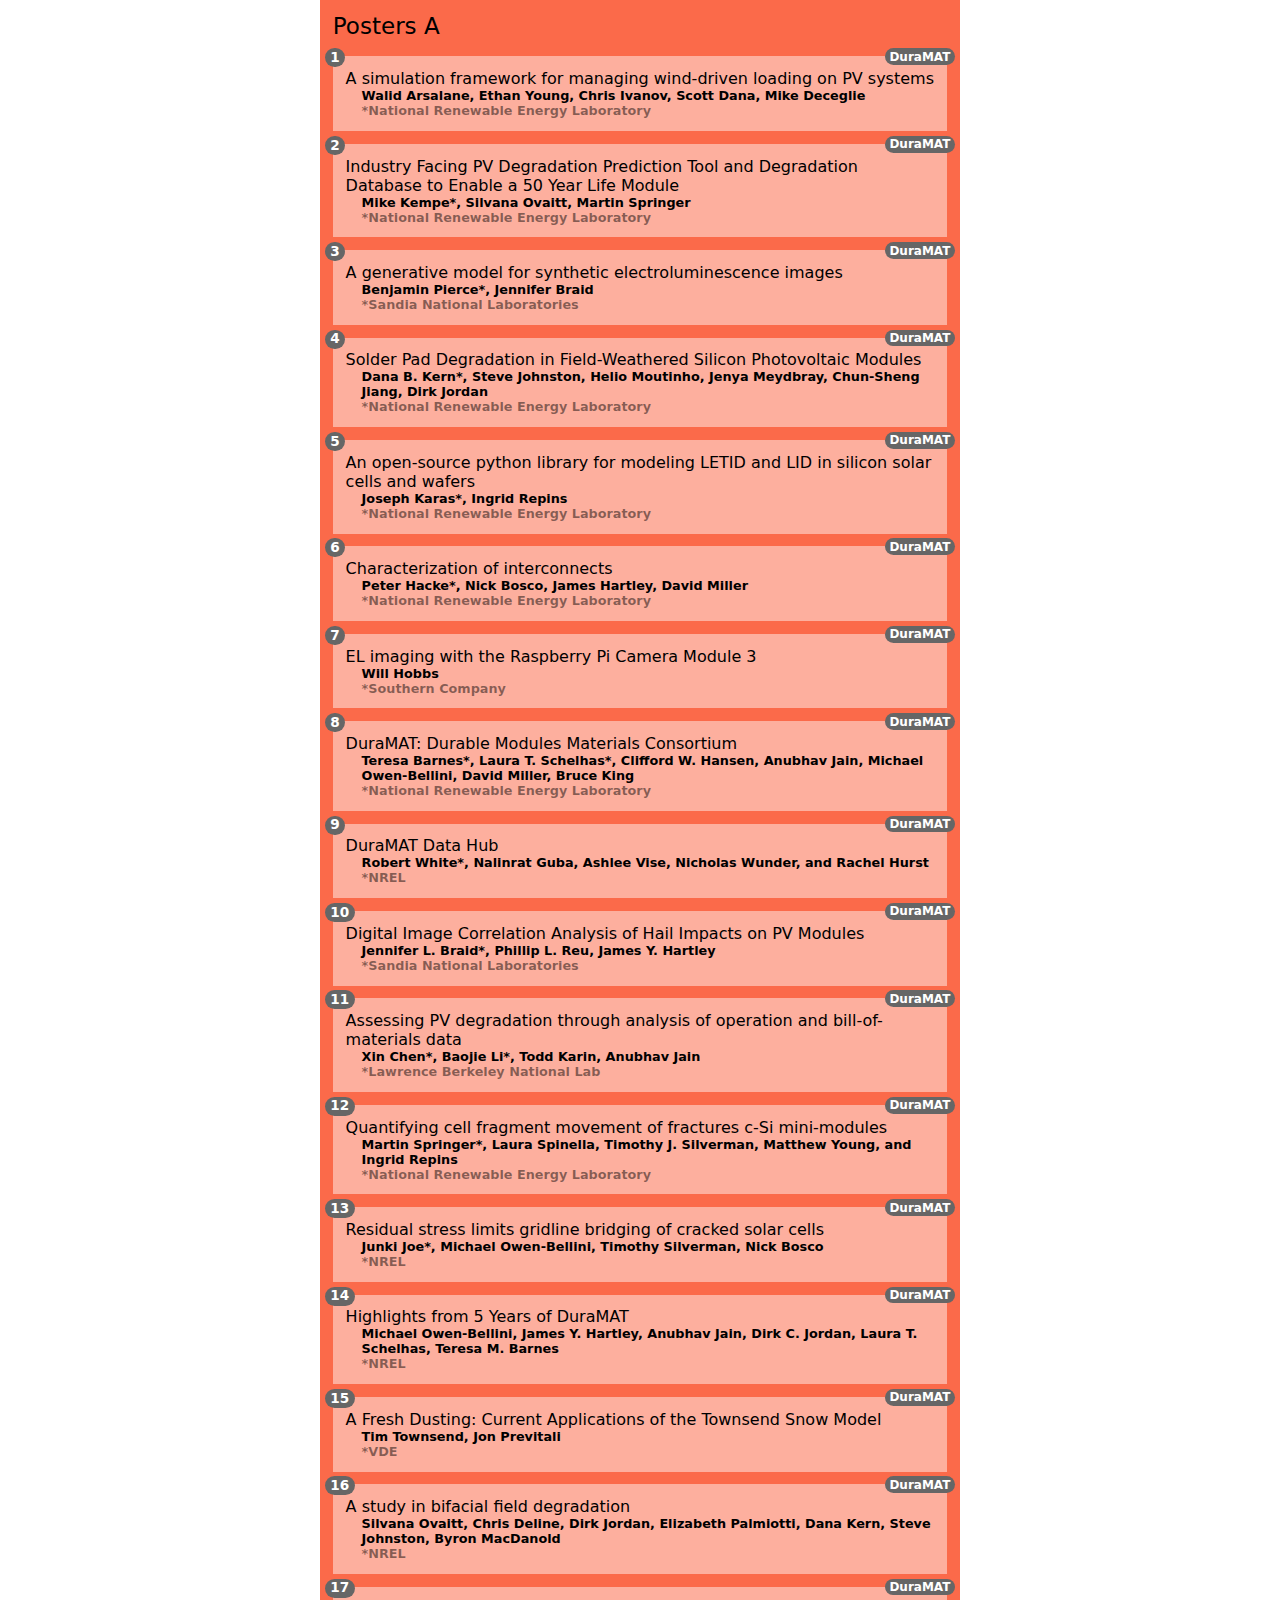
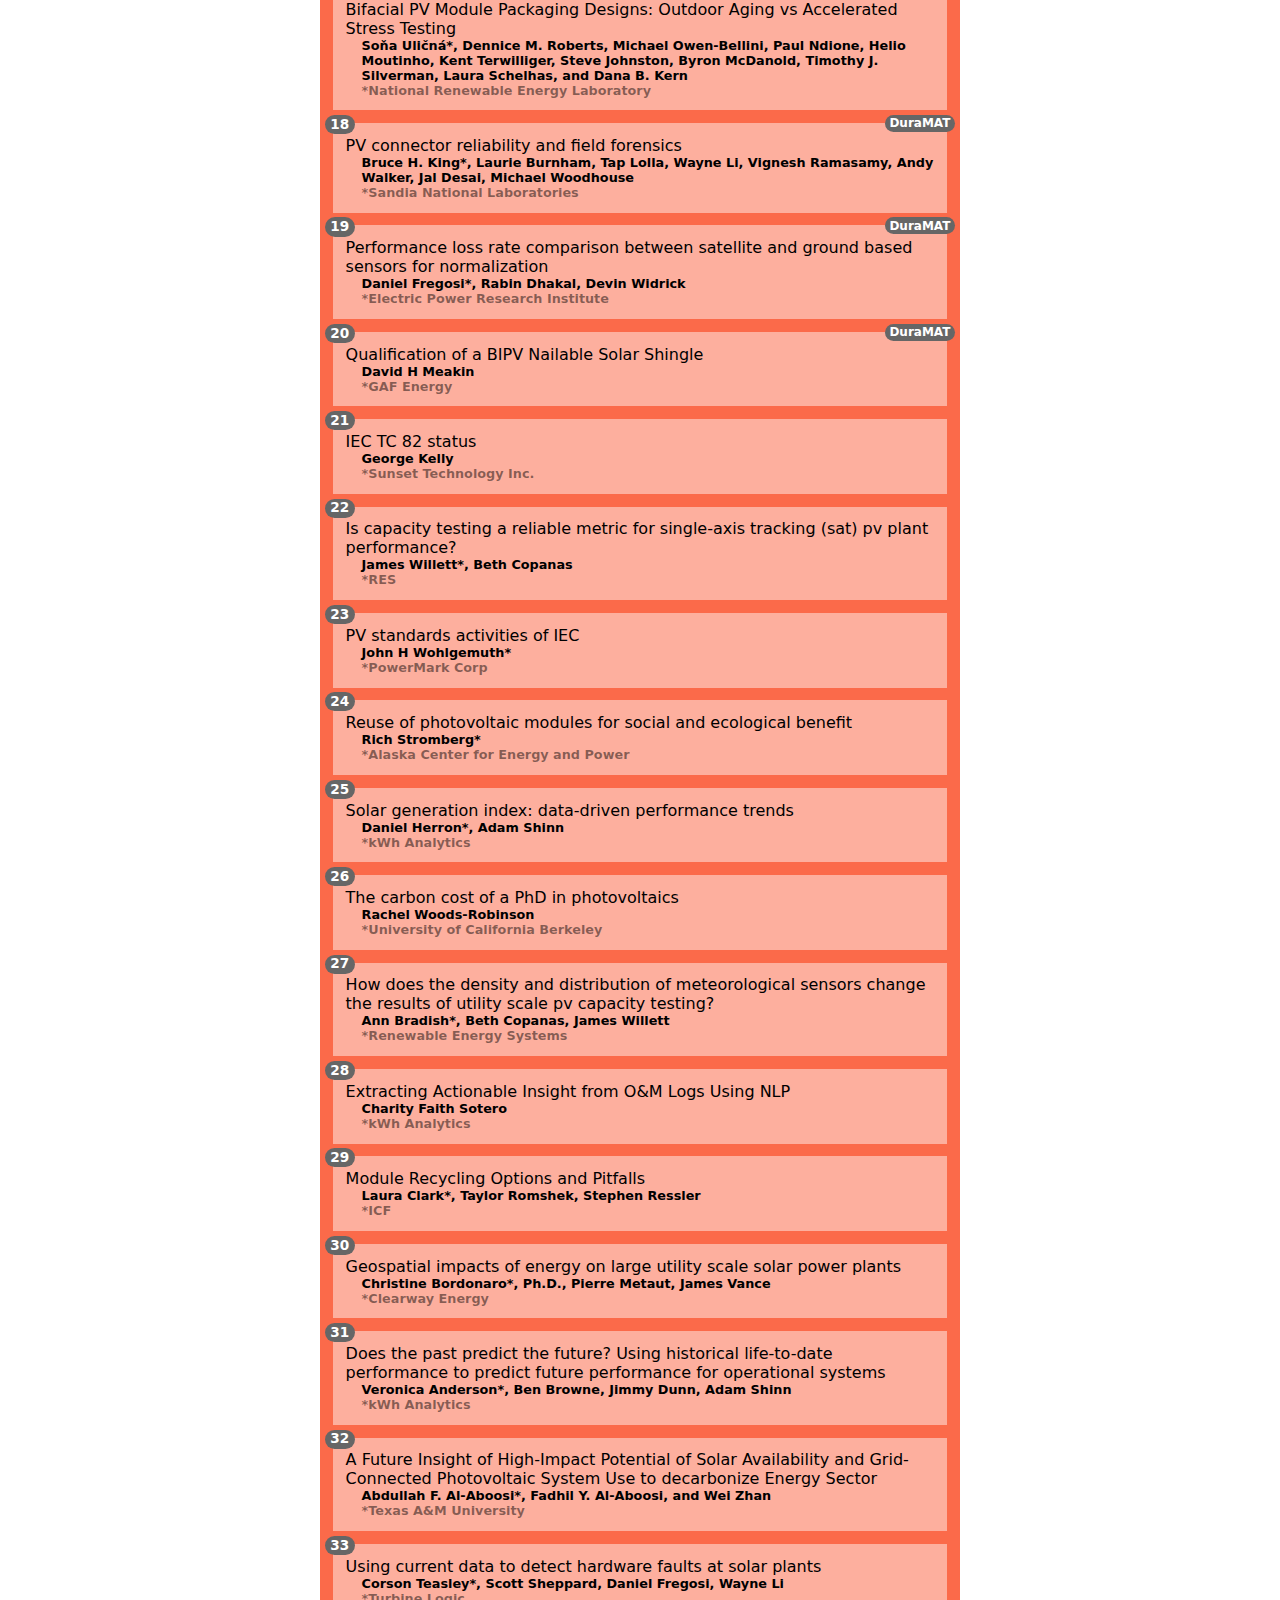
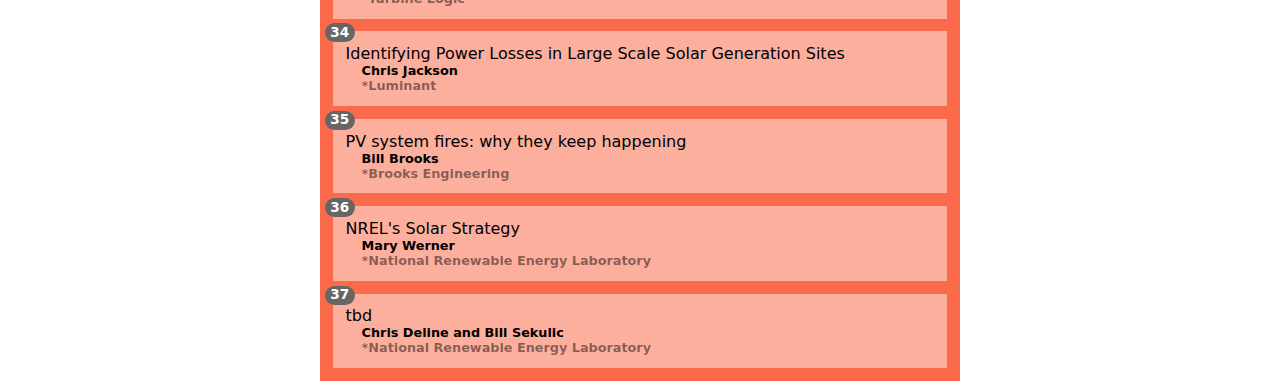
==== program-posters-A.html @ 0058ae8e "update to add posters" ====
<!doctype html>
<html lang="en">
<head>
  <meta charset="utf-8">
  <meta name="viewport" content="width=device-width, initial-scale=1">
  <meta name="description" content="">
  <meta http-equiv="Cache-Control" content="no-cache, no-store, must-revalidate" />
  <meta http-equiv="Pragma" content="no-cache" />
  <meta http-equiv="Expires" content="0" />

  <style>

    :root{
      font-family: system-ui, -apple-system, "Segoe UI", Roboto, "Helvetica Neue", Arial, "Noto Sans", "Liberation Sans", sans-serif, "Apple Color Emoji", "Segoe UI Emoji", "Segoe UI Symbol", "Noto Color Emoji";
    }

    body {
      margin: 0rem;
    }

    .container {
      max-width: 40rem;
      margin: 0 auto;
    }

    .badge {
      display: inline-block;
      padding: 0.2em 0.4em;
      font-size: 0.85em;
      font-weight: 700;
      line-height: 1;
      color: #fff;
      text-align: center;
      white-space: nowrap;
      vertical-align: baseline;
      border-radius: 0.25rem;
      position: absolute;
      top: -0.5rem;
      left: -0.5rem;
      border-radius: 50rem !important;
      background-color: #666666;
    }

    .badge-right {
      display: inline-block;
      padding: 0.2em 0.4em;
      font-size: 0.75em;
      font-weight: 700;
      line-height: 1;
      color: #fff;
      text-align: center;
      white-space: nowrap;
      vertical-align: baseline;
      border-radius: 0.25rem;
      position: absolute;
      top: -0.5rem;
      right: -0.5rem;
      border-radius: 50rem !important;
      background-color: #666666;
    }

    .with-badge {
      position: relative;
      justify-content: space-between !important;
      align-items: center !important;
    }

    .title {
      font-size: 1rem;
    }

    .calendar {
      font-size: 1rem;
    }

    .author {
      padding-left: 1rem;
      font-size: 0.8rem;
      white-space: nowrap;
      font-weight: 700;
    }

    .chairs {
      padding-left: 1rem;
      font-size: 0.8rem;
      font-weight: 700;
    }

    .affiliation {
      padding-left: 1rem;
      font-size: 0.8rem;
      font-weight: 700;
      color: #0007;
    }

    div.topic {
      font-size: 1.44rem;
      margin-top: 0;
      margin-bottom: 1rem;
      font-weight: 500;
      line-height: 1.2;
    }

    div.session {
      font-size: 1.2rem;
      margin-top: 0;
      margin-bottom: 1rem;
      font-weight: 500;
      line-height: 1.2;
    }

    li.session {
      background-color: #ffffff77;
    }

    ul {
      list-style:none;
      padding: 0;
      margin: 0;
    }

    li {
      padding: 0.8rem;
      margin-bottom: 0.8rem;
    }

    li.presentation {
      padding: 0.5rem;
      background-color: #ffffff77;
      padding-top: 0.8rem;
    }

    li:last-child {
      margin-bottom: 0;
    }

  </style>
</head>
<body>
  <main class="container">
    <ul id="list">
    </ul>
  </main>

</body>

<script src='program-posters-A.js'></script>
<script type="text/javascript">
  var list = document.getElementById("list")
  var topic = document.createElement('li')
  topic.style.backgroundColor = '#fb6a4a'
  topic_label = document.createElement('div')
  topic_label.setAttribute('class', 'topic')
  topic_label.appendChild(document.createTextNode('Posters A'))
  topic.appendChild(topic_label)
  list.appendChild(topic)
  session_list = document.createElement('ul')
  for (var poster_ix in program) {
    session_item = document.createElement('li')
    
    label_content = program[poster_ix]['title']
    if (label_content){
      session_item.setAttribute('class', 'presentation')
      session_label = document.createElement('div')
      session_label.setAttribute('class', 'presentation')
      session_label.appendChild(document.createTextNode(label_content))
      session_item.appendChild(session_label)

      author_content = program[poster_ix]['authors']
      if (author_content){
        author = document.createElement('div')
        author.setAttribute('class', 'chairs')
        author.appendChild(document.createTextNode(author_content))
        session_label.appendChild(author)
      }

      affiliation_content = program[poster_ix]['affiliation']
      if (affiliation_content){
        author = document.createElement('div')
        author.setAttribute('class', 'affiliation')
        author.appendChild(document.createTextNode('*' + affiliation_content))
        session_label.appendChild(author)
      }

      badge_content = program[poster_ix]['number']
      if (badge_content){
        session_item.setAttribute('class', 'with-badge session')
        badge = document.createElement('span')
        badge.setAttribute('class', 'badge')
        badge.appendChild(document.createTextNode(badge_content))
        session_item.appendChild(badge)
      }

      if (program[poster_ix]['duramat']){
        session_item.setAttribute('class', 'with-badge session')
        badge = document.createElement('span')
        badge.setAttribute('class', 'badge-right')
        badge.appendChild(document.createTextNode('DuraMAT'))
        session_item.appendChild(badge)
      }
    }
    
    // var presentations = program[poster_ix]['presentations']
    // if (Array.isArray(presentations) && presentations.length){
    //   presentation_list = document.createElement('ul')
    //   for (var presentation_ix in presentations) {
    //     presentation_item = document.createElement('li')
    //     presentation_item.setAttribute('class', 'with-badge presentation')
        
    //     badge_content = presentations[presentation_ix]['badge']
    //     if (badge_content){
    //       badge = document.createElement('span')
    //       badge.setAttribute('class', 'badge')
    //       badge.appendChild(document.createTextNode(badge_content))
    //       presentation_item.appendChild(badge)
    //     }

    //     title_content = presentations[presentation_ix]['presentation']
    //     if (title_content){
    //       title = document.createElement('div')
    //       title.setAttribute('class', 'title')
    //       title.appendChild(document.createTextNode(title_content))
    //       presentation_item.appendChild(title)
    //     }

    //     author_content = presentations[presentation_ix]['author']
    //     if (author_content){
    //       author = document.createElement('div')
    //       author.setAttribute('class', 'author')
    //       author.appendChild(document.createTextNode(author_content))
    //       presentation_item.appendChild(author)
    //     }

    //     affiliation_content = presentations[presentation_ix]['affiliation']
    //     if (affiliation_content){
    //       affiliation = document.createElement('div')
    //       affiliation.setAttribute('class', 'affiliation')
    //       affiliation.appendChild(document.createTextNode(affiliation_content))
    //       presentation_item.appendChild(affiliation)
    //     }

    //     presentation_list.appendChild(presentation_item)
    //   }
    //   session_item.appendChild(presentation_list)
    // }
    session_list.appendChild(session_item)
  }
  topic.appendChild(session_list)
</script>

</html>
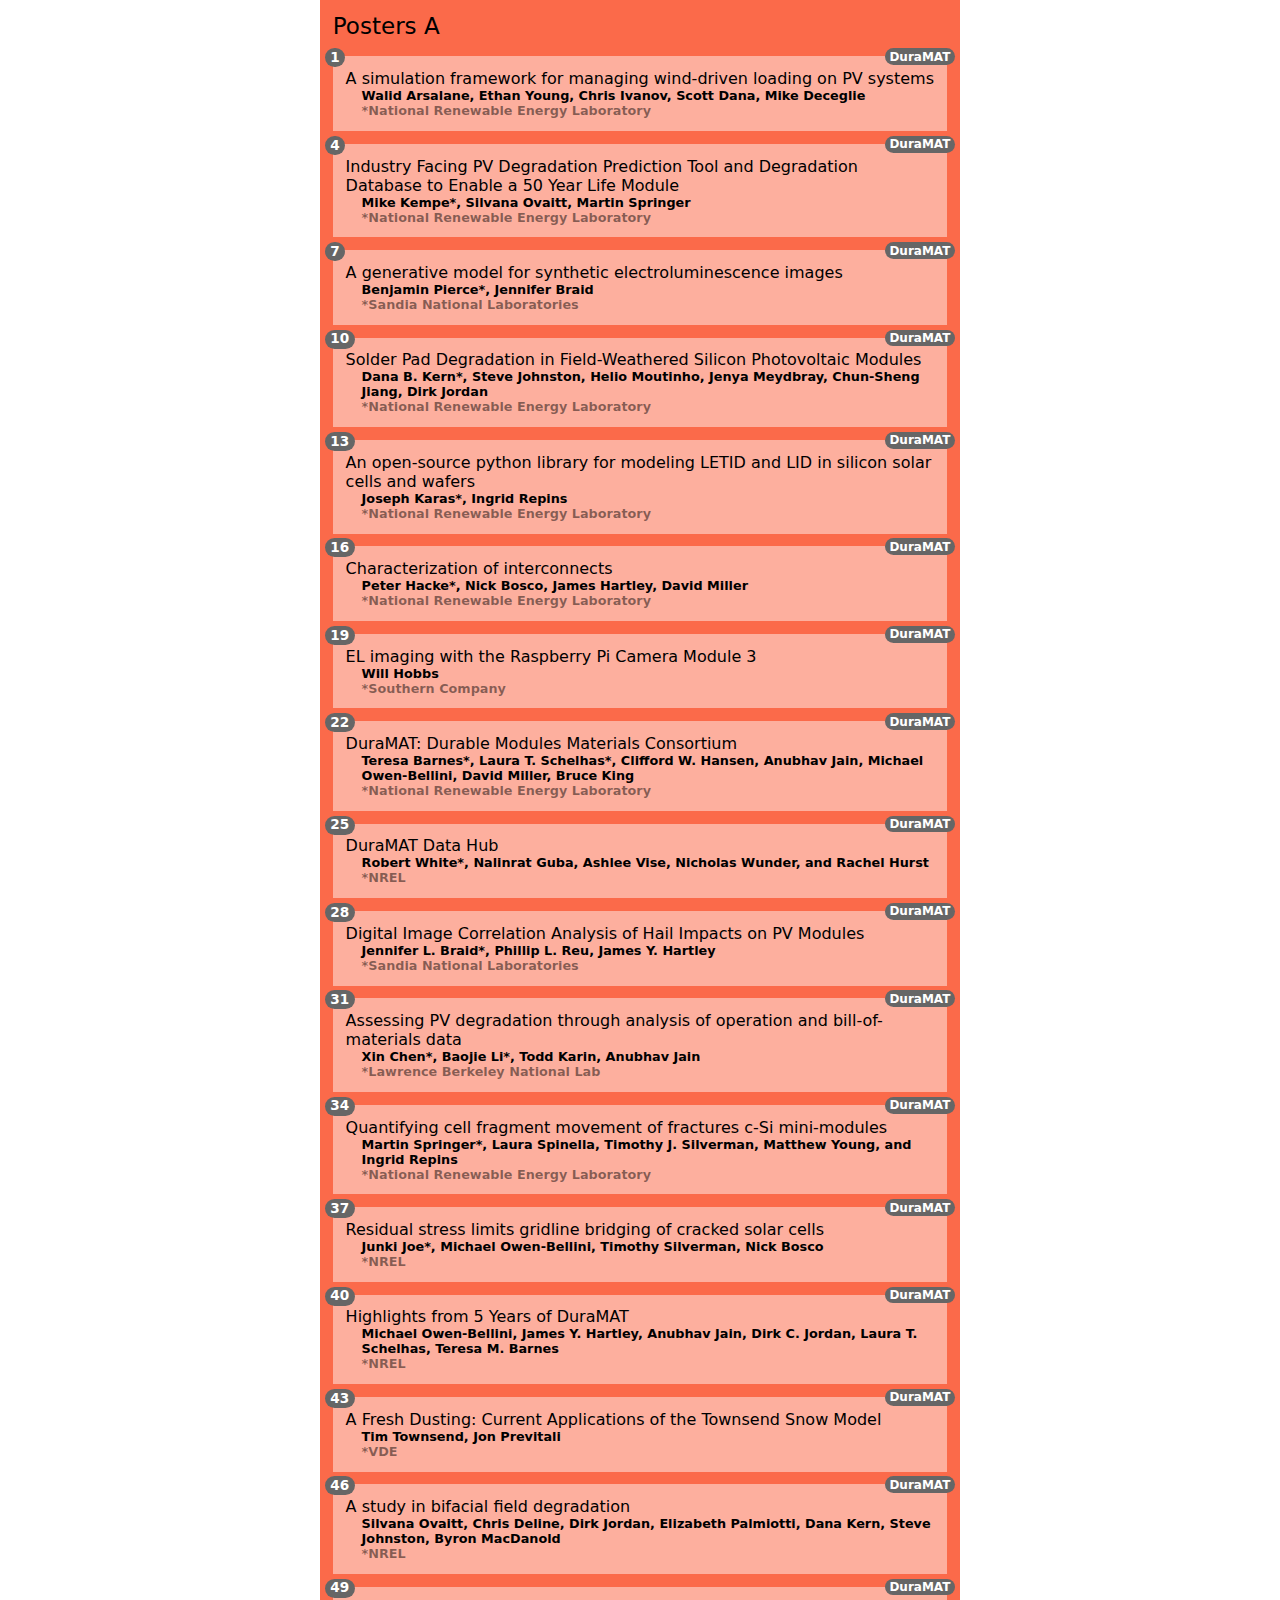
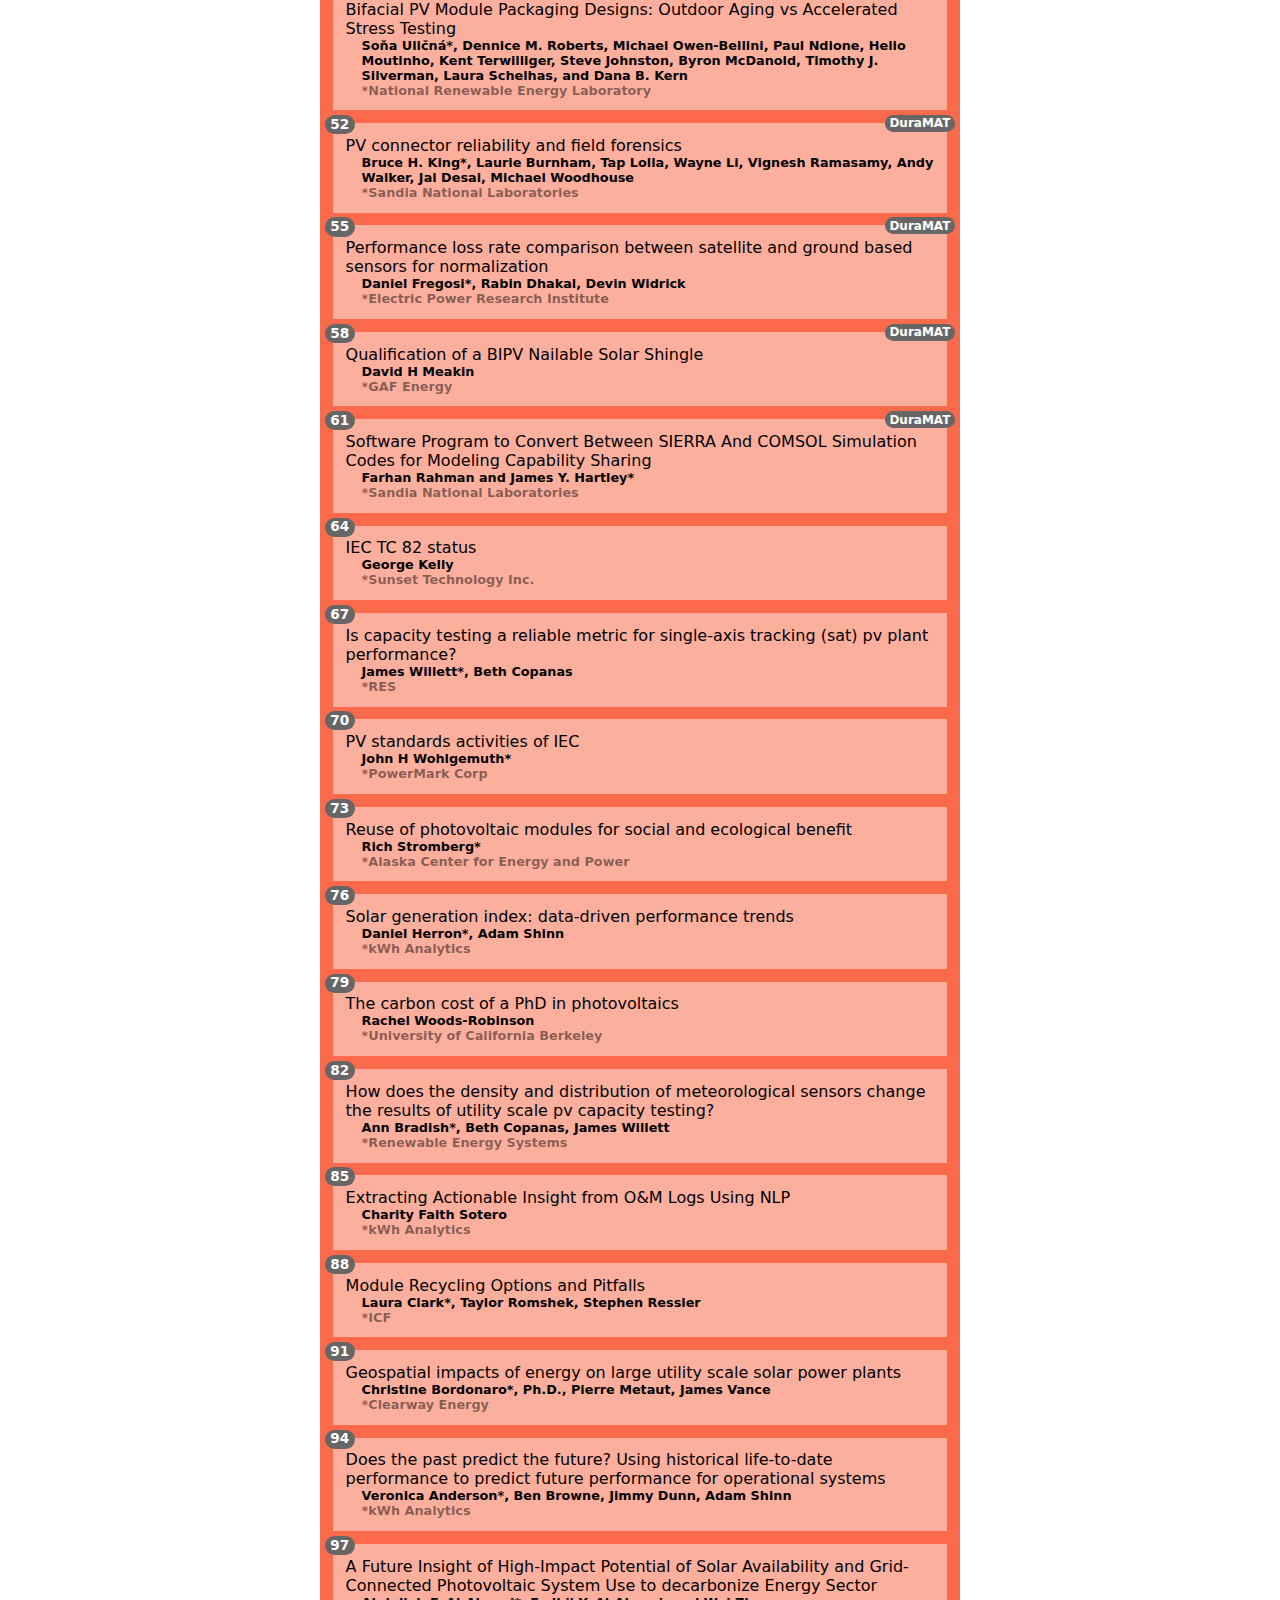
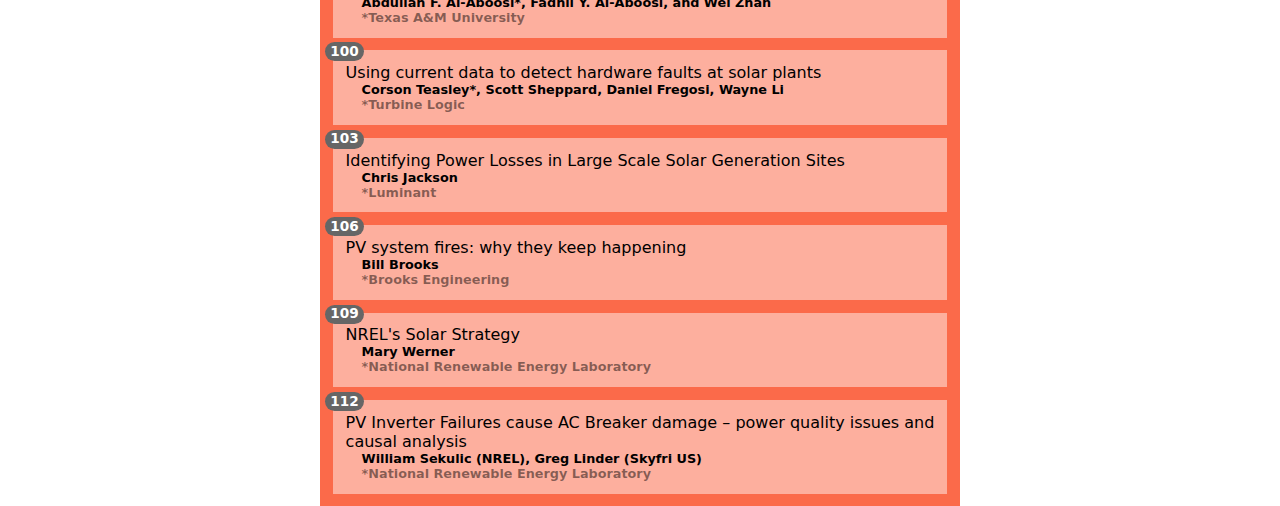
==== commit 2af21b2f: "add onload scroll for iframe" ====
--- a/program-posters-A.html
+++ b/program-posters-A.html
@@ -7,136 +7,9 @@
   <meta http-equiv="Cache-Control" content="no-cache, no-store, must-revalidate" />
   <meta http-equiv="Pragma" content="no-cache" />
   <meta http-equiv="Expires" content="0" />
-
-  <style>
-
-    :root{
-      font-family: system-ui, -apple-system, "Segoe UI", Roboto, "Helvetica Neue", Arial, "Noto Sans", "Liberation Sans", sans-serif, "Apple Color Emoji", "Segoe UI Emoji", "Segoe UI Symbol", "Noto Color Emoji";
-    }
-
-    body {
-      margin: 0rem;
-    }
-
-    .container {
-      max-width: 40rem;
-      margin: 0 auto;
-    }
-
-    .badge {
-      display: inline-block;
-      padding: 0.2em 0.4em;
-      font-size: 0.85em;
-      font-weight: 700;
-      line-height: 1;
-      color: #fff;
-      text-align: center;
-      white-space: nowrap;
-      vertical-align: baseline;
-      border-radius: 0.25rem;
-      position: absolute;
-      top: -0.5rem;
-      left: -0.5rem;
-      border-radius: 50rem !important;
-      background-color: #666666;
-    }
-
-    .badge-right {
-      display: inline-block;
-      padding: 0.2em 0.4em;
-      font-size: 0.75em;
-      font-weight: 700;
-      line-height: 1;
-      color: #fff;
-      text-align: center;
-      white-space: nowrap;
-      vertical-align: baseline;
-      border-radius: 0.25rem;
-      position: absolute;
-      top: -0.5rem;
-      right: -0.5rem;
-      border-radius: 50rem !important;
-      background-color: #666666;
-    }
-
-    .with-badge {
-      position: relative;
-      justify-content: space-between !important;
-      align-items: center !important;
-    }
-
-    .title {
-      font-size: 1rem;
-    }
-
-    .calendar {
-      font-size: 1rem;
-    }
-
-    .author {
-      padding-left: 1rem;
-      font-size: 0.8rem;
-      white-space: nowrap;
-      font-weight: 700;
-    }
-
-    .chairs {
-      padding-left: 1rem;
-      font-size: 0.8rem;
-      font-weight: 700;
-    }
-
-    .affiliation {
-      padding-left: 1rem;
-      font-size: 0.8rem;
-      font-weight: 700;
-      color: #0007;
-    }
-
-    div.topic {
-      font-size: 1.44rem;
-      margin-top: 0;
-      margin-bottom: 1rem;
-      font-weight: 500;
-      line-height: 1.2;
-    }
-
-    div.session {
-      font-size: 1.2rem;
-      margin-top: 0;
-      margin-bottom: 1rem;
-      font-weight: 500;
-      line-height: 1.2;
-    }
-
-    li.session {
-      background-color: #ffffff77;
-    }
-
-    ul {
-      list-style:none;
-      padding: 0;
-      margin: 0;
-    }
-
-    li {
-      padding: 0.8rem;
-      margin-bottom: 0.8rem;
-    }
-
-    li.presentation {
-      padding: 0.5rem;
-      background-color: #ffffff77;
-      padding-top: 0.8rem;
-    }
-
-    li:last-child {
-      margin-bottom: 0;
-    }
-
-  </style>
+  <link rel='stylesheet' href='program.css'>
 </head>
-<body>
+<body onload="top.scrollTo(0,0)">
   <main class="container">
     <ul id="list">
     </ul>
@@ -169,7 +42,7 @@
       author_content = program[poster_ix]['authors']
       if (author_content){
         author = document.createElement('div')
-        author.setAttribute('class', 'chairs')
+        author.setAttribute('class', 'authors')
         author.appendChild(document.createTextNode(author_content))
         session_label.appendChild(author)
       }
@@ -199,50 +72,6 @@
         session_item.appendChild(badge)
       }
     }
-    
-    // var presentations = program[poster_ix]['presentations']
-    // if (Array.isArray(presentations) && presentations.length){
-    //   presentation_list = document.createElement('ul')
-    //   for (var presentation_ix in presentations) {
-    //     presentation_item = document.createElement('li')
-    //     presentation_item.setAttribute('class', 'with-badge presentation')
-        
-    //     badge_content = presentations[presentation_ix]['badge']
-    //     if (badge_content){
-    //       badge = document.createElement('span')
-    //       badge.setAttribute('class', 'badge')
-    //       badge.appendChild(document.createTextNode(badge_content))
-    //       presentation_item.appendChild(badge)
-    //     }
-
-    //     title_content = presentations[presentation_ix]['presentation']
-    //     if (title_content){
-    //       title = document.createElement('div')
-    //       title.setAttribute('class', 'title')
-    //       title.appendChild(document.createTextNode(title_content))
-    //       presentation_item.appendChild(title)
-    //     }
-
-    //     author_content = presentations[presentation_ix]['author']
-    //     if (author_content){
-    //       author = document.createElement('div')
-    //       author.setAttribute('class', 'author')
-    //       author.appendChild(document.createTextNode(author_content))
-    //       presentation_item.appendChild(author)
-    //     }
-
-    //     affiliation_content = presentations[presentation_ix]['affiliation']
-    //     if (affiliation_content){
-    //       affiliation = document.createElement('div')
-    //       affiliation.setAttribute('class', 'affiliation')
-    //       affiliation.appendChild(document.createTextNode(affiliation_content))
-    //       presentation_item.appendChild(affiliation)
-    //     }
-
-    //     presentation_list.appendChild(presentation_item)
-    //   }
-    //   session_item.appendChild(presentation_list)
-    // }
     session_list.appendChild(session_item)
   }
   topic.appendChild(session_list)
--- a/program.css
+++ b/program.css
@@ -0,0 +1,173 @@
+:root{
+  font-family: system-ui, -apple-system, "Segoe UI", Roboto, "Helvetica Neue", Arial, "Noto Sans", "Liberation Sans", sans-serif, "Apple Color Emoji", "Segoe UI Emoji", "Segoe UI Symbol", "Noto Color Emoji";
+}
+
+body {
+  margin: 0rem;
+}
+
+@media not print {
+  .container {
+    max-width: 40rem;
+    margin: 0 auto;
+  }
+}
+
+@media print {
+  .container {
+    width: 60rem;
+    margin: 0 auto;
+    column-count: 2;
+  }
+}
+
+.badge {
+  display: inline-block;
+  padding: 0.2em 0.4em;
+  font-size: 0.85em;
+  font-weight: 700;
+  line-height: 1;
+  color: #fff;
+  text-align: center;
+  white-space: nowrap;
+  vertical-align: baseline;
+  border-radius: 0.25rem;
+  position: absolute;
+  top: -0.5rem;
+  left: -0.5rem;
+  border-radius: 50rem !important;
+  background-color: #666666;
+  break-inside: avoid;
+}
+
+.badge-time {
+  display: inline-block;
+  padding: 0.2em 0.4em;
+  font-size: 0.75em;
+  font-weight: 700;
+  line-height: 1;
+  color: #fff;
+  text-align: center;
+  white-space: nowrap;
+  vertical-align: baseline;
+  border-radius: 0.25rem;
+  position: absolute;
+  top: -0.5rem;
+  left: -0.5rem;
+  border-radius: 50rem !important;
+  background-color: #666666;
+  break-inside: avoid;
+}
+
+.badge-right {
+  display: inline-block;
+  padding: 0.2em 0.4em;
+  font-size: 0.75em;
+  font-weight: 700;
+  line-height: 1;
+  color: #fff;
+  text-align: center;
+  white-space: nowrap;
+  vertical-align: baseline;
+  border-radius: 0.25rem;
+  position: absolute;
+  top: -0.5rem;
+  right: -0.5rem;
+  border-radius: 50rem !important;
+  background-color: #666666;
+}
+
+.with-badge {
+  position: relative;
+  justify-content: space-between !important;
+  align-items: center !important;
+}
+
+.title {
+  font-size: 1rem;
+}
+
+.calendar {
+  font-size: 1rem;
+}
+
+.author {
+  padding-left: 1rem;
+  font-size: 0.8rem;
+  white-space: nowrap;
+  font-weight: 700;
+}
+
+.authors {
+  padding-left: 1rem;
+  font-size: 0.8rem;
+  font-weight: 700;
+}
+
+.chairs {
+  padding-left: 1rem;
+  font-size: 0.8rem;
+  font-weight: 700;
+}
+
+.affiliation {
+  padding-left: 1rem;
+  font-size: 0.8rem;
+  font-weight: 700;
+  color: #0007;
+}
+
+div.topic {
+  font-size: 1.44rem;
+  margin-top: 0;
+  margin-bottom: 1rem;
+  font-weight: 500;
+  line-height: 1.2;
+}
+
+div.session {
+  font-size: 1.2rem;
+  margin-top: 0;
+  margin-bottom: 1rem;
+  font-weight: 500;
+  line-height: 1.2;
+}
+
+@media not print{
+  li.session {
+    background-color: #ffffff77;
+    break-inside: avoid;
+  }
+}
+
+@media print{
+  li.session {
+    background-color: #ffffff77;
+    break-inside: avoid;
+    border-top:0.5rem solid #ffffff00;
+  }
+}
+
+ul {
+  list-style:none;
+  padding: 0;
+  margin: 0;
+}
+
+li {
+  padding: 0.8rem;
+  margin-bottom: 0.8rem;
+}
+
+li.presentation {
+  padding: 0.5rem;
+  background-color: #ffffff77;
+}
+
+li:last-child {
+  margin-bottom: 0;
+}
+
+.breaking:not(:first-child) {
+  page-break-before:always;
+}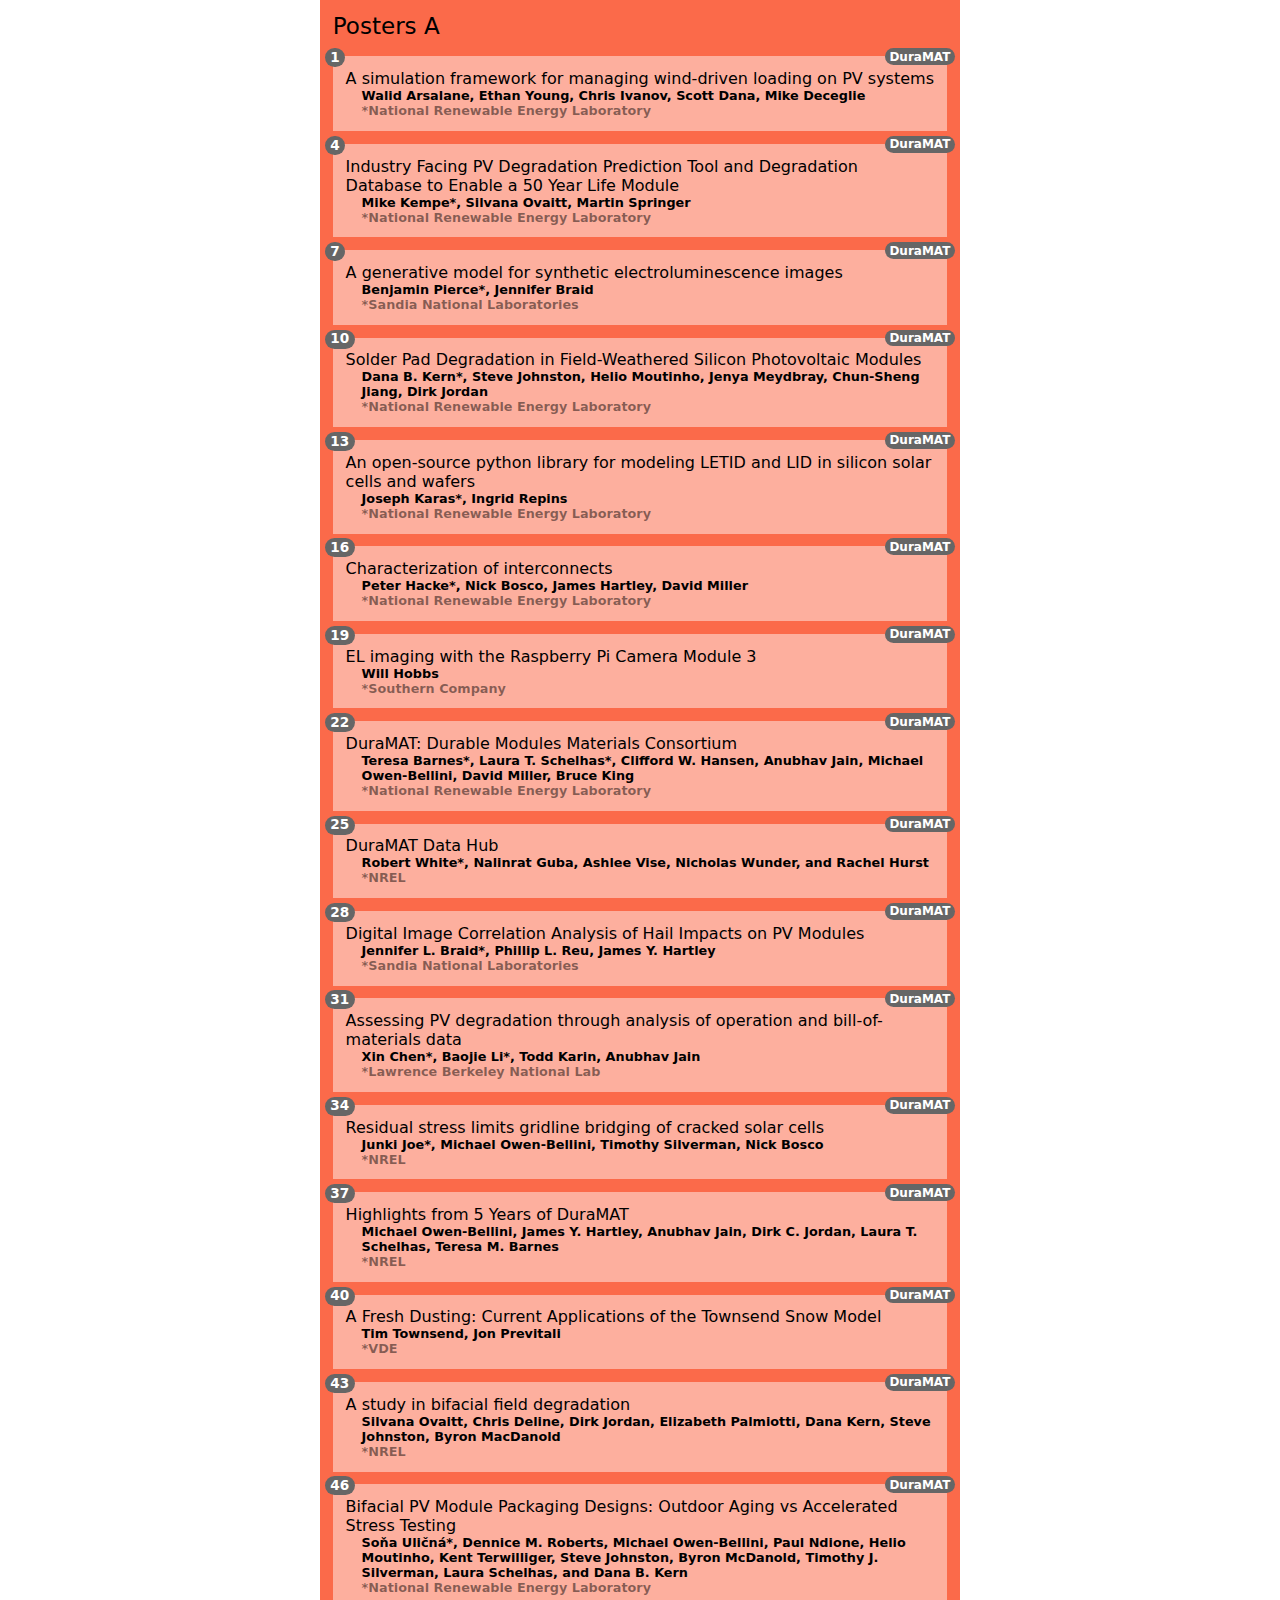
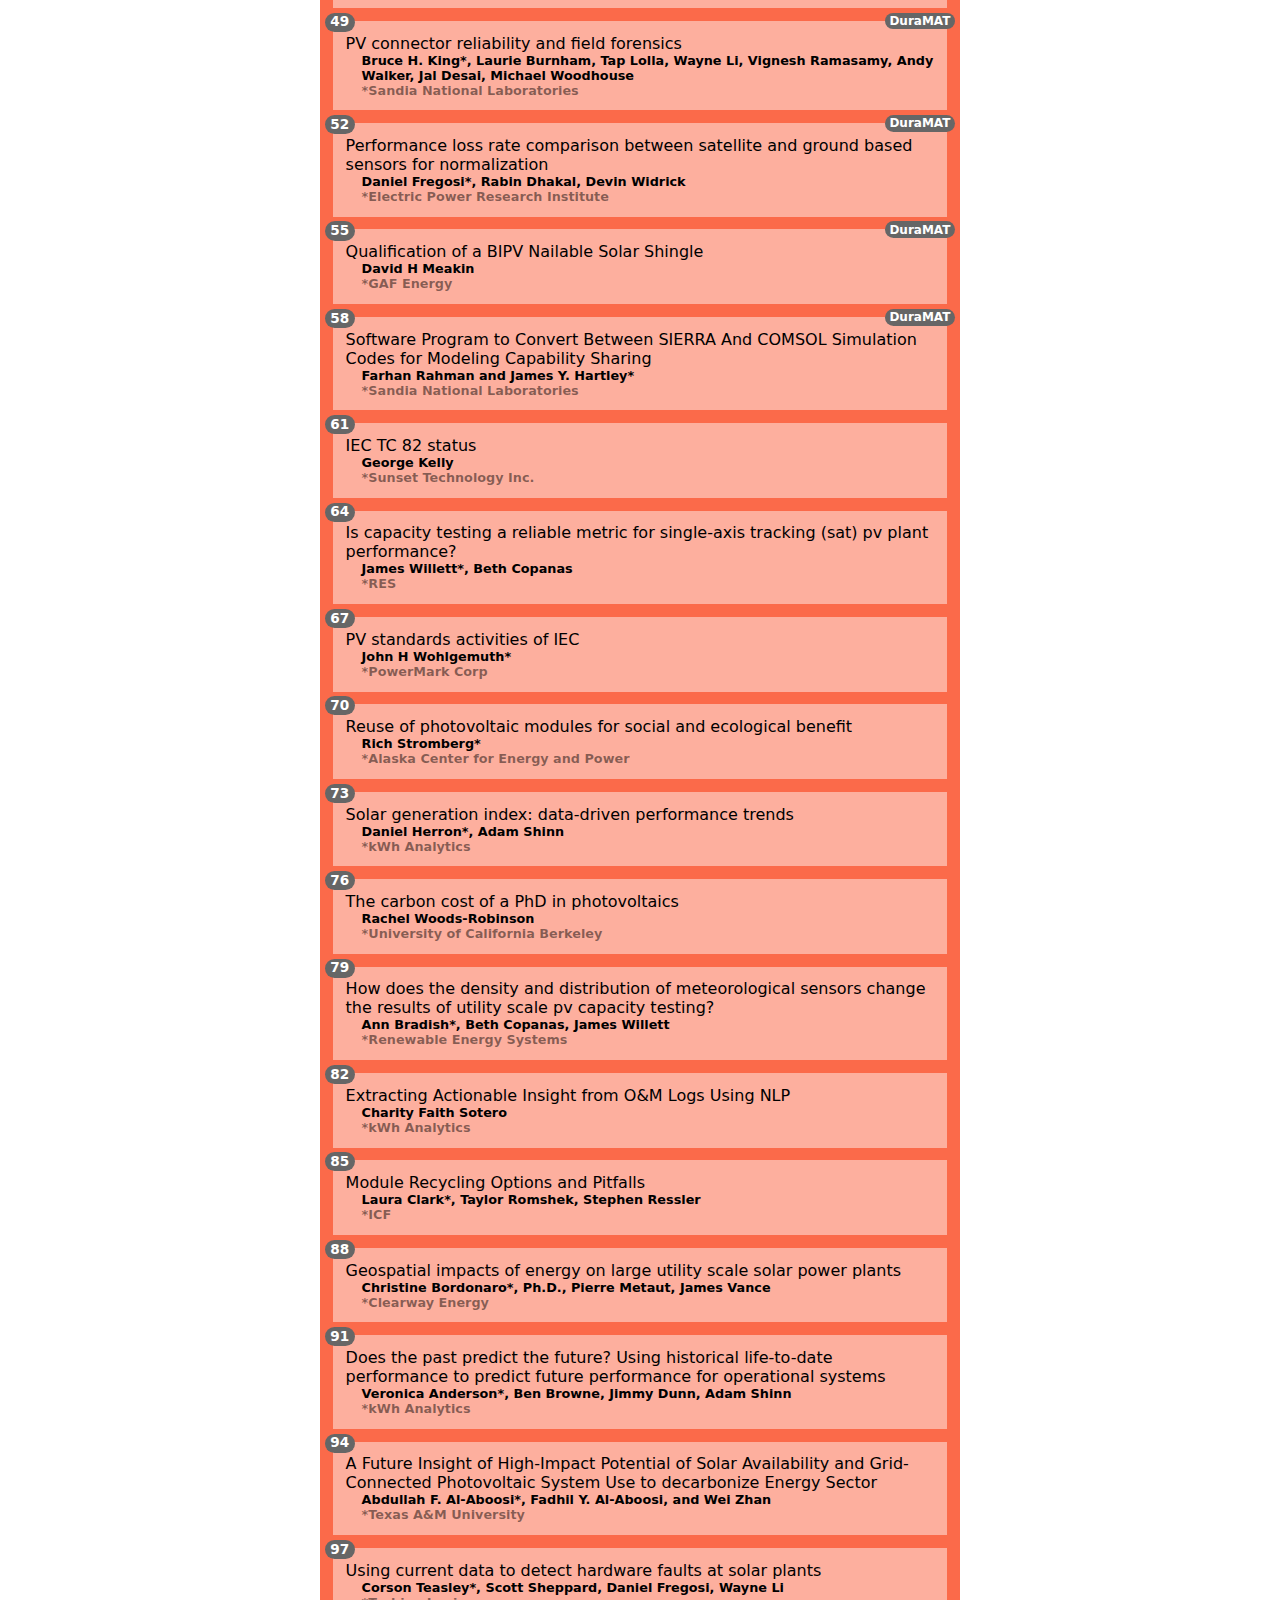
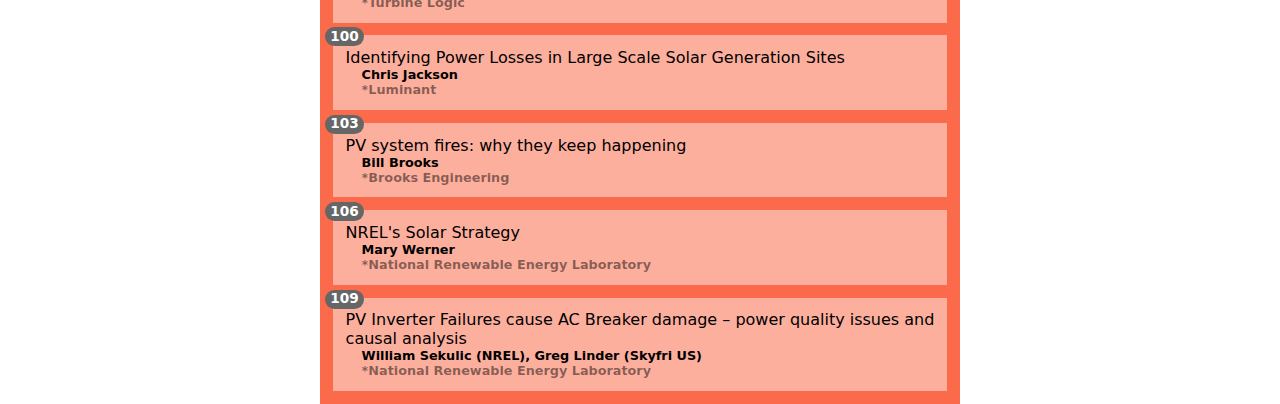
==== commit 33e422de: "add titles and heading" ====
--- a/program-posters-A.html
+++ b/program-posters-A.html
@@ -9,6 +9,7 @@
   <meta http-equiv="Expires" content="0" />
   <link rel='stylesheet' href='program.css'>
 </head>
+<title>PVRW Posters A</title>
 <body onload="top.scrollTo(0,0)">
   <main class="container">
     <ul id="list">
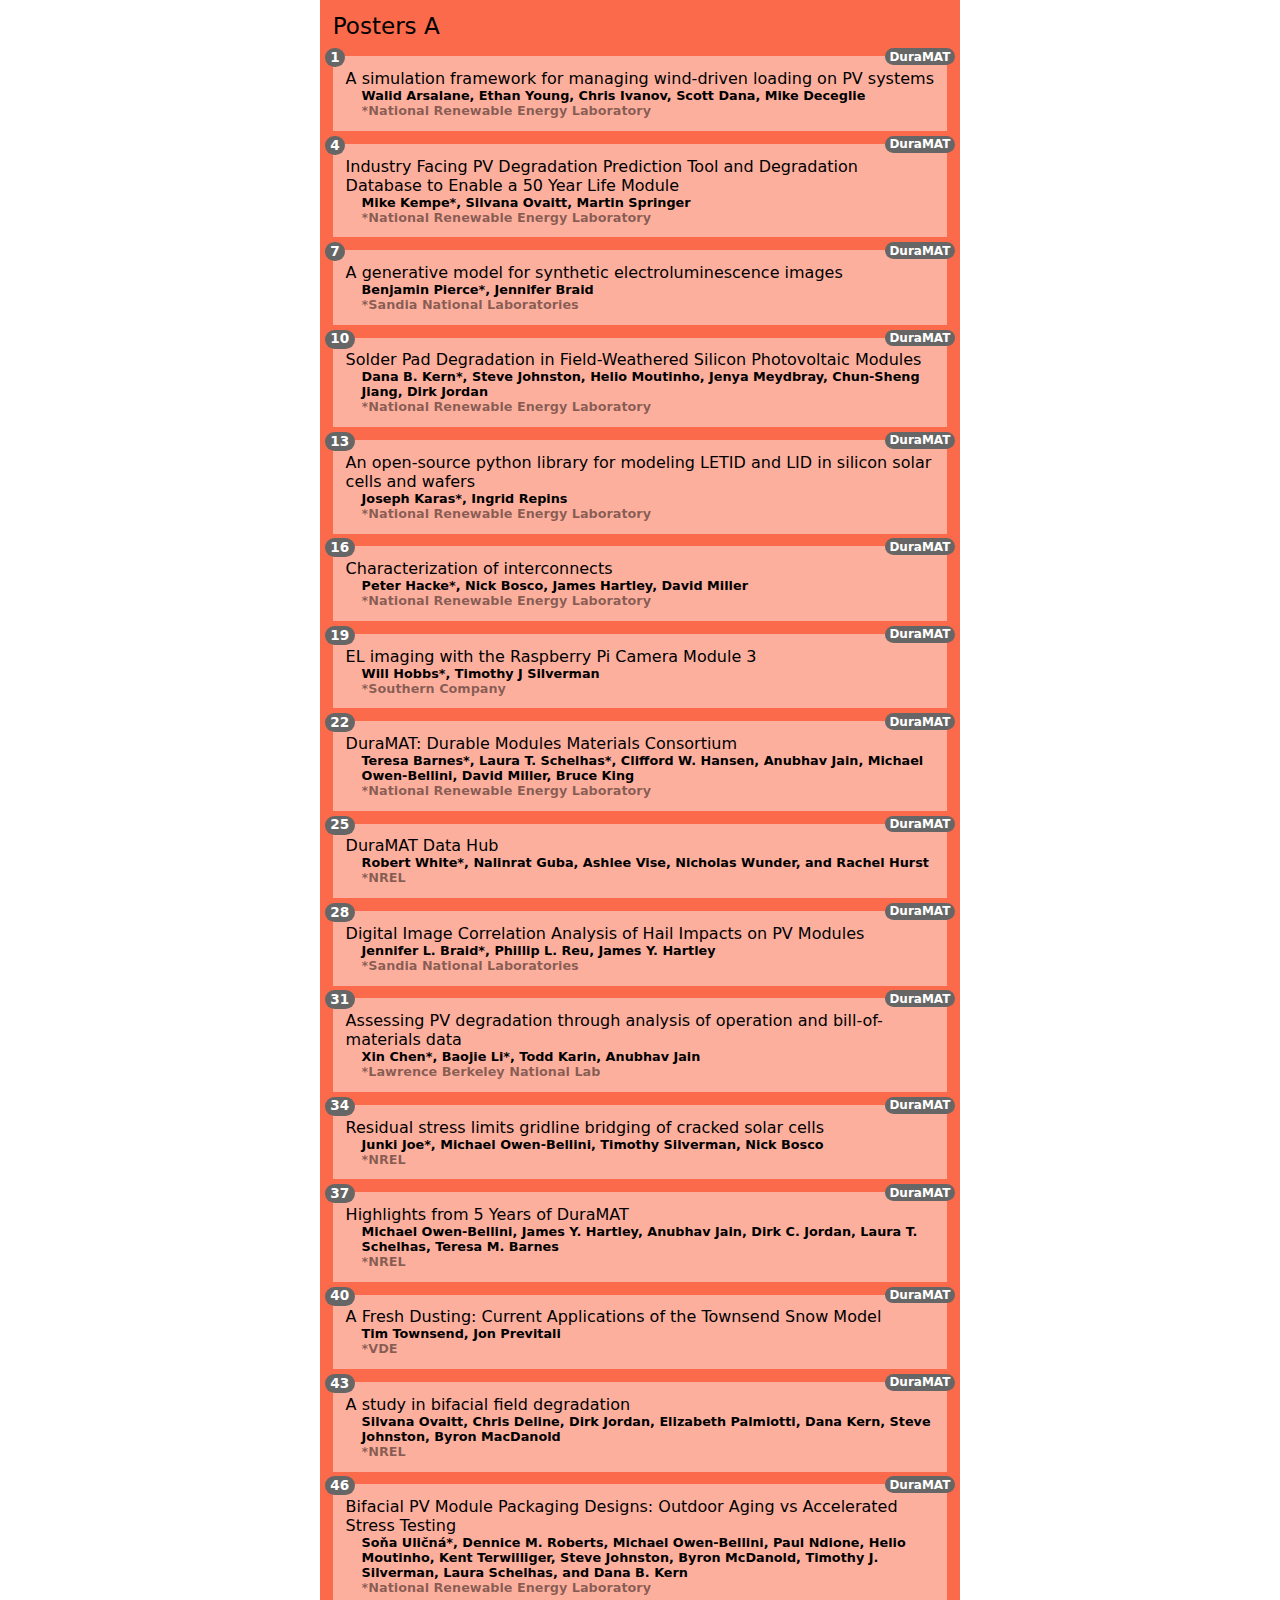
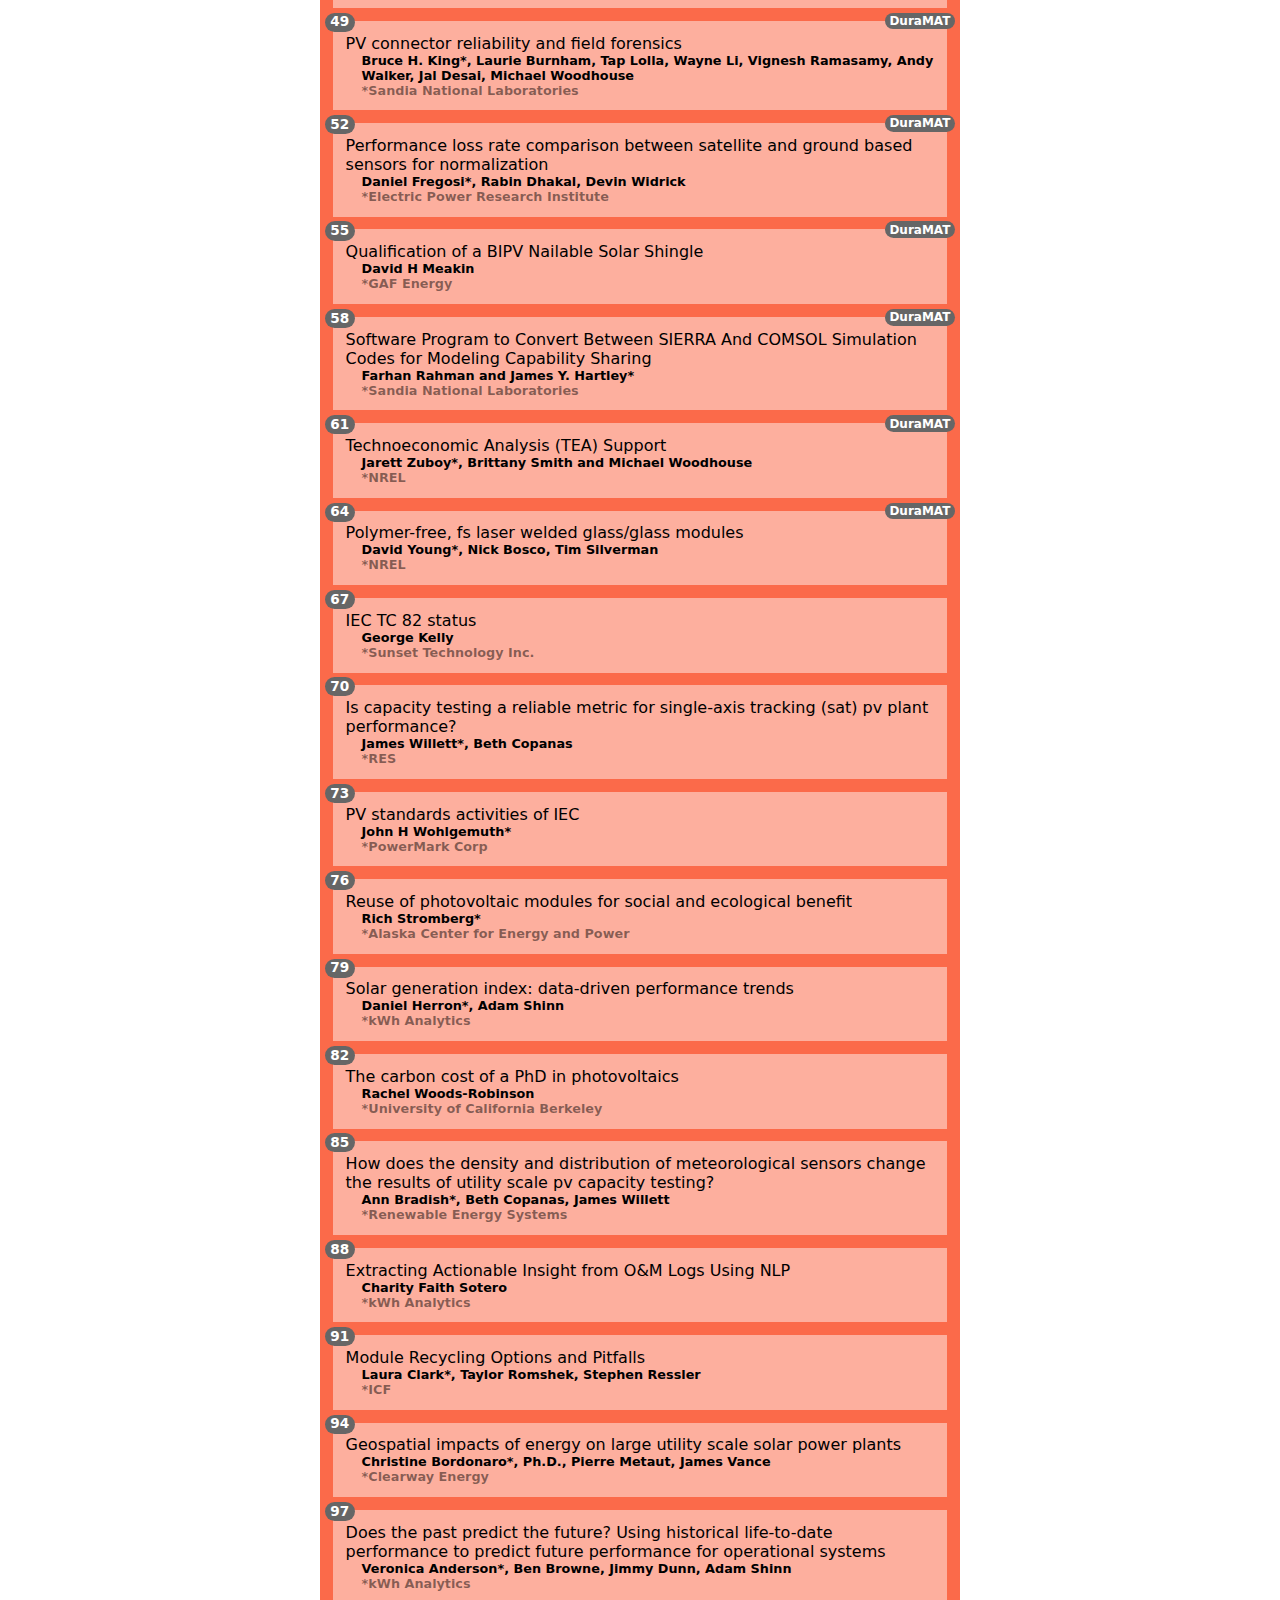
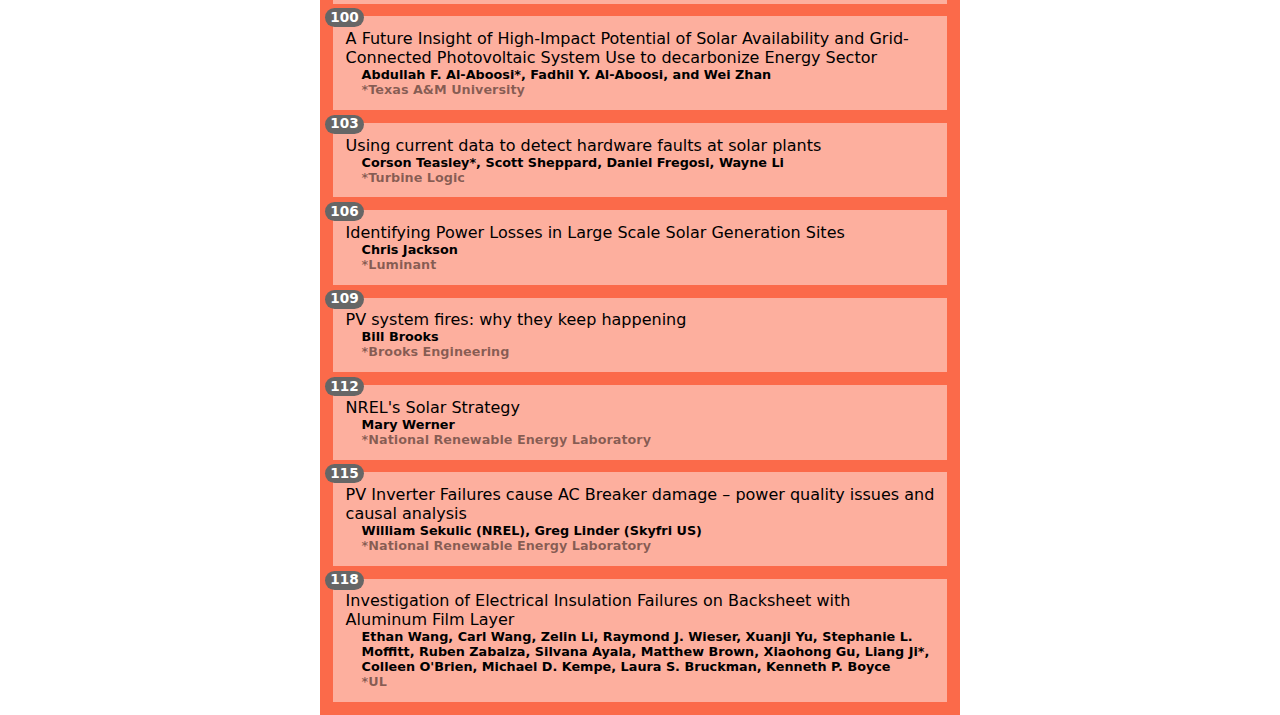
==== commit 1328b4e1: "remove unused scrolling code" ====
--- a/program-posters-A.html
+++ b/program-posters-A.html
@@ -10,7 +10,7 @@
   <link rel='stylesheet' href='program.css'>
 </head>
 <title>PVRW Posters A</title>
-<body onload="top.scrollTo(0,0)">
+<body>
   <main class="container">
     <ul id="list">
     </ul>
